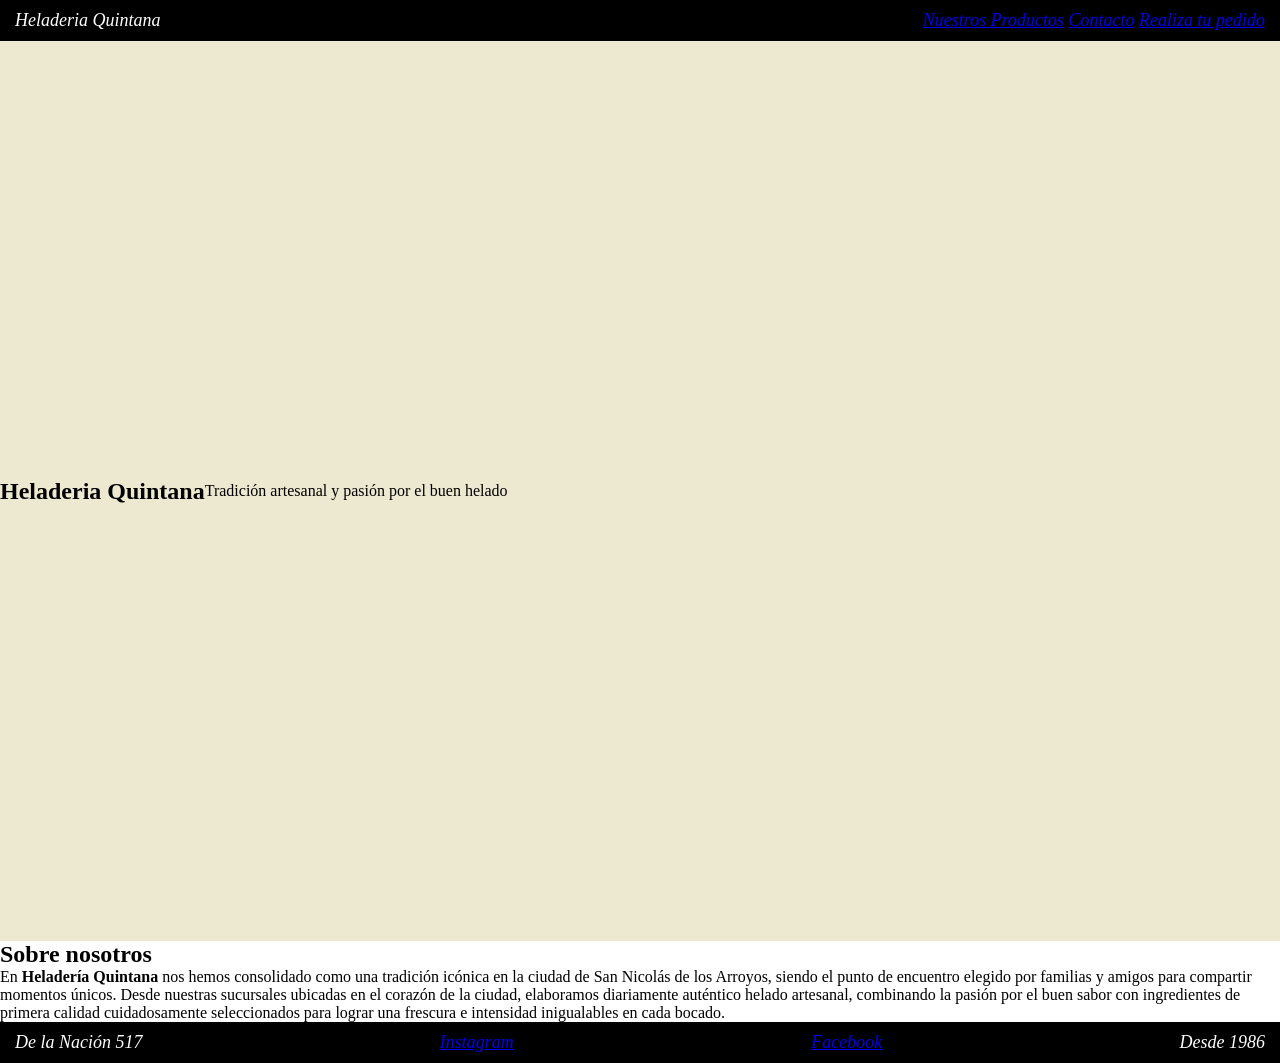
==== index.html @ e4393b59 "Agregue foto en hero y agregue productos en html" ====
<!DOCTYPE html>
<html lang="en">
<head>
    <meta charset="UTF-8">
    <meta name="viewport" content="width=device-width, initial-scale=1.0">
    <title>Heladeria Quintana</title>
    <link rel="stylesheet" href="style.css" >  </link>
</head>
<body>
    <header class="barra">
        <span class="logo">Heladeria Quintana</span>


    <nav>
        <a href="./index2.html">Nuestros Productos</a>
        <a href="https://api.whatsapp.com/send/?phone=5493364666081&text&type=phone_number&app_absent=0">Contacto</a>
        <a href="https://pedido.shop/heladeriasquintana?fbclid=PAAaZ4vkwgsIvfXPquvOs13hn6nMwa2LDL-NEA3iS5QfxO9up2iaN5V558AVs">Realiza tu pedido</a>
    </nav>
    </header>



<main class="contenedor">


    <section class="hero">
        <h1>Heladeria Quintana</h1>
        <p>Tradición artesanal y pasión por el buen helado</p>
    </section>

    <section class="info">
        <h2>Sobre nosotros</h2>
        <p>
     En <strong>Heladería Quintana</strong> nos hemos consolidado como una tradición icónica en la ciudad de San Nicolás de los Arroyos, siendo el punto de encuentro elegido por familias y amigos para compartir momentos únicos. Desde nuestras sucursales ubicadas en el corazón de la ciudad, elaboramos diariamente auténtico helado artesanal, combinando la pasión por el buen sabor con ingredientes de primera calidad cuidadosamente seleccionados para lograr una frescura e intensidad inigualables en cada bocado.
        </p>
  
    </section>
</main>

<footer class="pie">

    <p>De la Nación 517</p>
    <a href="/.https://www.instagram.com/heladeriasquintana/?hl=es">Instagram</a>
    <a href="/.https://www.facebook.com/HELADERIAQUINTANA/?locale=es_LA">Facebook</a>
    <p>Desde 1986</p>
</footer>
    
</body>
</html>
---- style.css ----
*
{
    margin: 0;
    padding: 0;
    box-sizing: border-box;

}

.barra
{
    display: flex;
    justify-content: space-between;
    align-items: center;
    padding: 10px 15px;
    background-color: black;
    font-style: italic;
    color: white;
    font-size: 18px;
    position: sticky;
}


.hero
{
    align-items: center;
    height: 100vh;
    background-repeat: no-repeat;
    background-size: cover;
    background-attachment: fixed;
    background-position: center;
    background-image:url(https://yourfiles.cloud/uploads/3a879910a7c1b72de83366fd846cadd3/119177911_2774421042795753_2098286975113185085_o.jpg);
    display: flex;
    position: sticky;
    
    

}
.contenedor {
  
  max-width: 100%;
  margin: 0 auto;
  
}

body 
{
    font-family: 'Times New Roman', Times, serif;
    background-color:#ede8d0;
    
    
}

.info
{
    align-items: center;
    background-color:white;
    color: black;
}

.producto {
  position: relative;
  background-color: #ffffff;
  border: 1px solid #e5d5c5;
  border-radius: 8px;
  padding: 1rem 1.25rem;
  margin-bottom: 1rem;
}

.pie
{
    display: flex;
    justify-content: space-between;
    align-items: center;
    padding: 10px 15px;
    background-color: black;
    font-style: italic;
    color: white;
    font-size: 18px;
    bottom: 0;
}
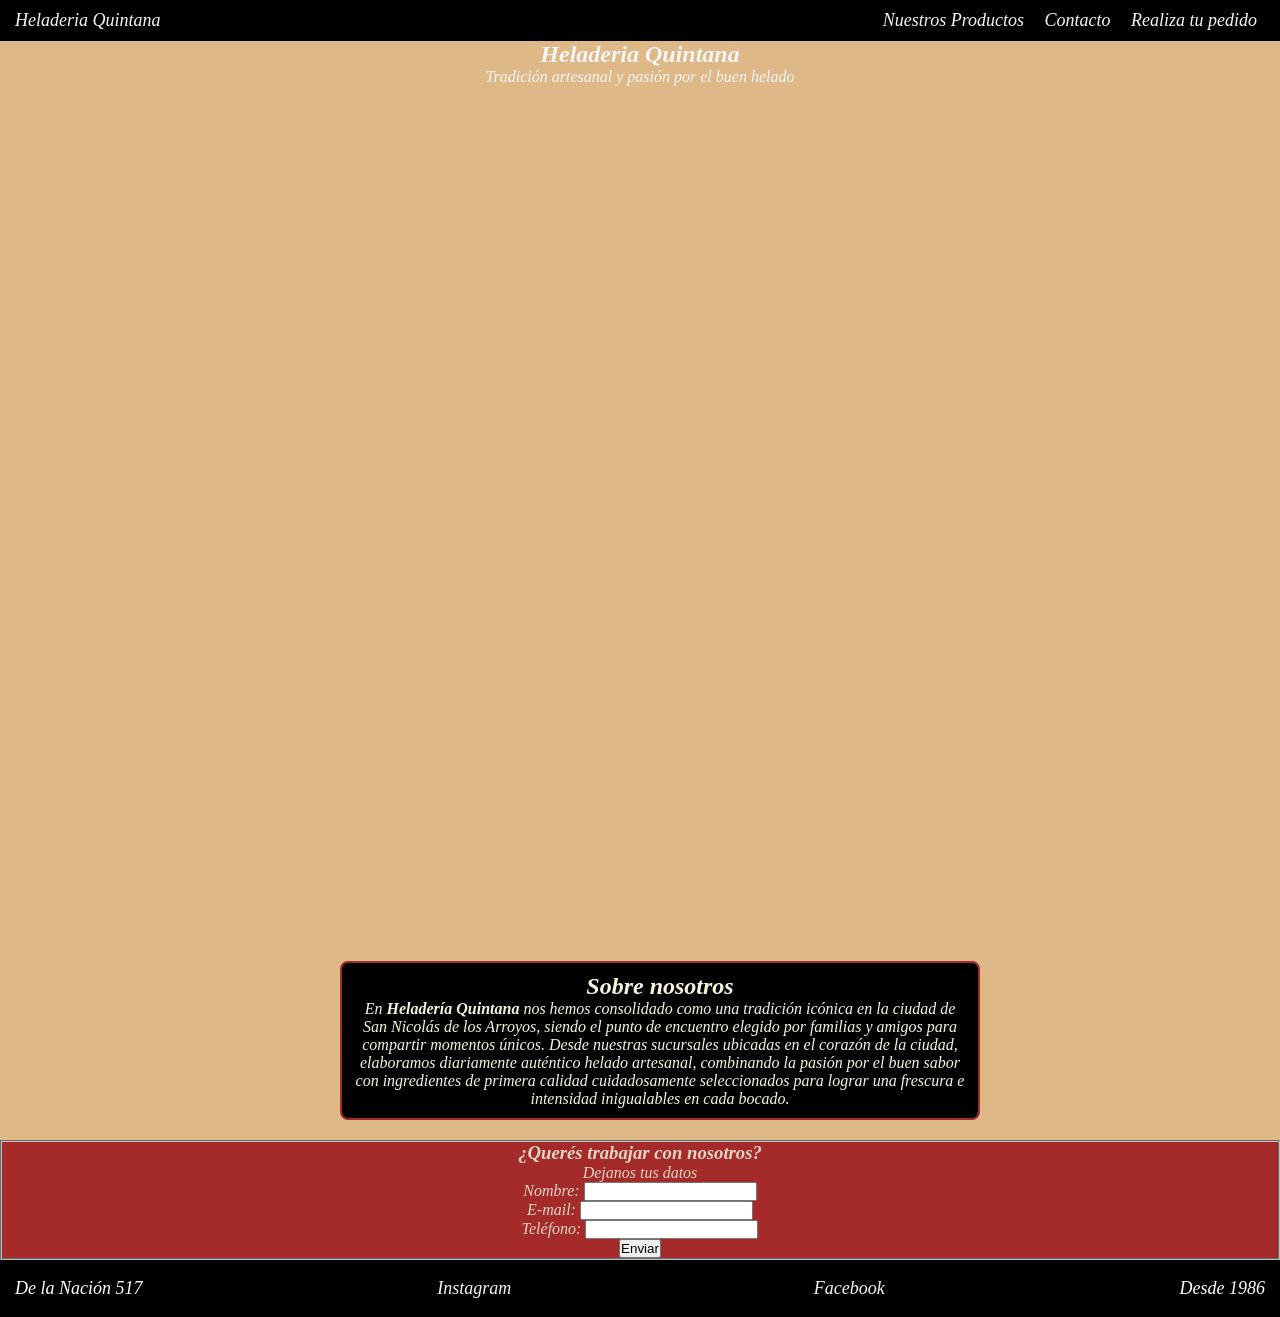
==== commit 8aa69cd7: "Seccion sobre nosotros modificada, se agrego fieldset" ====
--- a/index.html
+++ b/index.html
@@ -24,17 +24,46 @@
 
 
     <section class="hero">
-        <h1>Heladeria Quintana</h1>
-        <p>Tradición artesanal y pasión por el buen helado</p>
+        <span>
+            <h1>Heladeria Quintana</h1>
+            <p>Tradición artesanal y pasión por el buen helado</p>
+        </span>
     </section>
 
     <section class="info">
         <h2>Sobre nosotros</h2>
-        <p>
-     En <strong>Heladería Quintana</strong> nos hemos consolidado como una tradición icónica en la ciudad de San Nicolás de los Arroyos, siendo el punto de encuentro elegido por familias y amigos para compartir momentos únicos. Desde nuestras sucursales ubicadas en el corazón de la ciudad, elaboramos diariamente auténtico helado artesanal, combinando la pasión por el buen sabor con ingredientes de primera calidad cuidadosamente seleccionados para lograr una frescura e intensidad inigualables en cada bocado.
+        <p>En <strong>Heladería Quintana</strong> nos hemos consolidado como una tradición icónica en la ciudad de San Nicolás de los Arroyos,
+             siendo el punto de encuentro elegido por familias y amigos para compartir momentos únicos. Desde nuestras sucursales ubicadas en 
+             el corazón de la ciudad, elaboramos diariamente auténtico helado artesanal, combinando la pasión por el buen sabor con ingredientes
+             de primera calidad cuidadosamente seleccionados para lograr una frescura e intensidad inigualables en cada bocado.
         </p>
+        
   
     </section>
+
+    <fieldset>
+        <h3>¿Querés trabajar con nosotros?</h3>
+        <p>Dejanos tus datos</p>
+
+        <div>
+            <label for="nombre">Nombre:</label>
+            <input type="nombre" id="nombre"/>
+        </div>
+        
+        
+        <div>
+            <label for="email">E-mail:</label>
+            <input type="email" id="email"/>
+        </div>
+        
+
+        <div>
+            <label for="telefono">Teléfono:</label>
+            <input type="telefono" id="telefono"/>
+        </div>
+        
+        <button>Enviar</button>
+    </fieldset>
 </main>
 
 <footer class="pie">
--- a/style.css
+++ b/style.css
@@ -1,3 +1,9 @@
+:root
+{
+    --color--letras:  #F5F5F5;
+    --estilo--letra:italic;
+}
+
 *
 {
     margin: 0;
@@ -6,6 +12,7 @@
 
 }
 
+
 .barra
 {
     display: flex;
@@ -13,49 +20,96 @@
     align-items: center;
     padding: 10px 15px;
     background-color: black;
-    font-style: italic;
-    color: white;
+    font-style:var(--estilo--letra);
+    color:var(--color--letras);
     font-size: 18px;
     position: sticky;
+    z-index: 1;
+    top:0;
+    
+    
+    
+}
+a
+{
+  color: var(--color--letras);
+  margin: 8px;
+  text-decoration: none; 
+  
+}
+
+a:hover
+{
+  color: #e74c3c;
 }
 
 
 .hero
 {
-    align-items: center;
+    text-align: center;
     height: 100vh;
     background-repeat: no-repeat;
     background-size: cover;
     background-attachment: fixed;
     background-position: center;
     background-image:url(https://yourfiles.cloud/uploads/3a879910a7c1b72de83366fd846cadd3/119177911_2774421042795753_2098286975113185085_o.jpg);
-    display: flex;
-    position: sticky;
+    color:var(--color--letras);
+    font-style: var(--estilo--letra);
     
     
+    
+}
 
-}
 .contenedor {
   
   max-width: 100%;
   margin: 0 auto;
+  
   
 }
 
 body 
 {
     font-family: 'Times New Roman', Times, serif;
-    background-color:#ede8d0;
+    background-color:burlywood;
+    font-style:var(--estilo--letra);
     
     
 }
 
 .info
 {
+    
+    background-color:black;
+    color:beige;
+    position: relative;
+    padding: 10px;
+    border-radius: 8px;
+    border:2px solid brown;
+    text-wrap: wrap;
+    text-align: center;
+    width: 50%;
+    left:25vw;
+    margin: 20px;
+    
+    
+    
+}
+
+fieldset 
+{
+    border-radius: 8px solid grey;
+    background-color: brown;
+    color: #e5d5c5;
     align-items: center;
-    background-color:white;
-    color: black;
+    text-align: center;
+    position: sticky;
+    justify-content: space-between;
+
+
 }
+
+
 
 .producto {
   position: relative;
@@ -65,6 +119,8 @@
   padding: 1rem 1.25rem;
   margin-bottom: 1rem;
 }
+
+
 
 .pie
 {
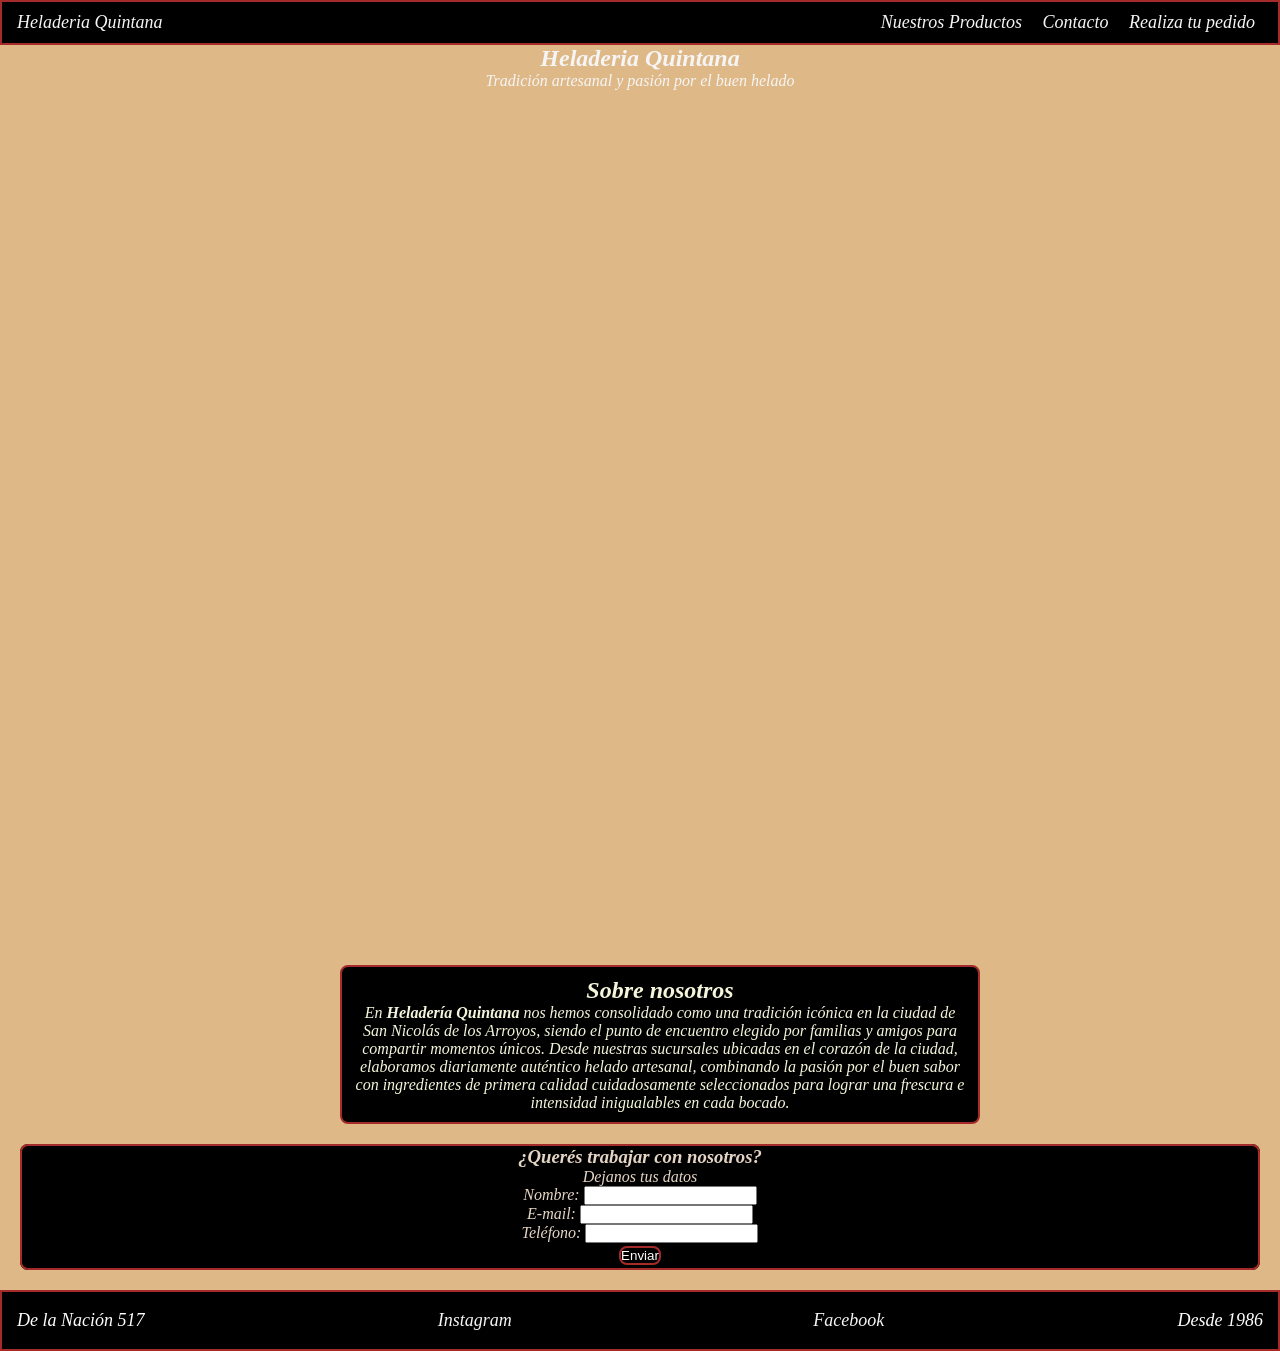
==== commit 86446c9a: "Se modifico la clase barra y el fieldset (agregue button)" ====
--- a/index.html
+++ b/index.html
@@ -12,7 +12,7 @@
 
 
     <nav>
-        <a href="./index2.html">Nuestros Productos</a>
+        <a href="./productos.html">Nuestros Productos</a>
         <a href="https://api.whatsapp.com/send/?phone=5493364666081&text&type=phone_number&app_absent=0">Contacto</a>
         <a href="https://pedido.shop/heladeriasquintana?fbclid=PAAaZ4vkwgsIvfXPquvOs13hn6nMwa2LDL-NEA3iS5QfxO9up2iaN5V558AVs">Realiza tu pedido</a>
     </nav>
--- a/style.css
+++ b/style.css
@@ -2,6 +2,7 @@
 {
     --color--letras:  #F5F5F5;
     --estilo--letra:italic;
+    --color--efecto: #e74c3c;
 }
 
 *
@@ -26,6 +27,7 @@
     position: sticky;
     z-index: 1;
     top:0;
+    border: 2px solid brown;
     
     
     
@@ -40,7 +42,7 @@
 
 a:hover
 {
-  color: #e74c3c;
+  color:var(--color--efecto)
 }
 
 
@@ -98,15 +100,34 @@
 
 fieldset 
 {
-    border-radius: 8px solid grey;
-    background-color: brown;
+    border-radius: 8px;
+    border: 2px solid brown;; 
+    background-color: black;
     color: #e5d5c5;
     align-items: center;
     text-align: center;
     position: sticky;
     justify-content: space-between;
+    margin: 20px;
+    
 
 
+}
+fieldset button
+{
+    background-color: black;
+    color: #ffffff;
+    border-radius: 8px;
+    transition: transform 0,5s ease;
+    border: 2px solid brown;
+    margin: 3px;
+}
+
+fieldset button:hover
+{
+  color: var(--color--efecto);
+  transform: scale(1,1);
+  box-shadow:2px 2px 10px brown ;
 }
 
 
@@ -118,8 +139,13 @@
   border-radius: 8px;
   padding: 1rem 1.25rem;
   margin-bottom: 1rem;
+  align-content: center;
 }
 
+.precio
+ {
+    color: brown;
+ }
 
 
 .pie
@@ -133,4 +159,5 @@
     color: white;
     font-size: 18px;
     bottom: 0;
+    border: 2px solid brown;
 }
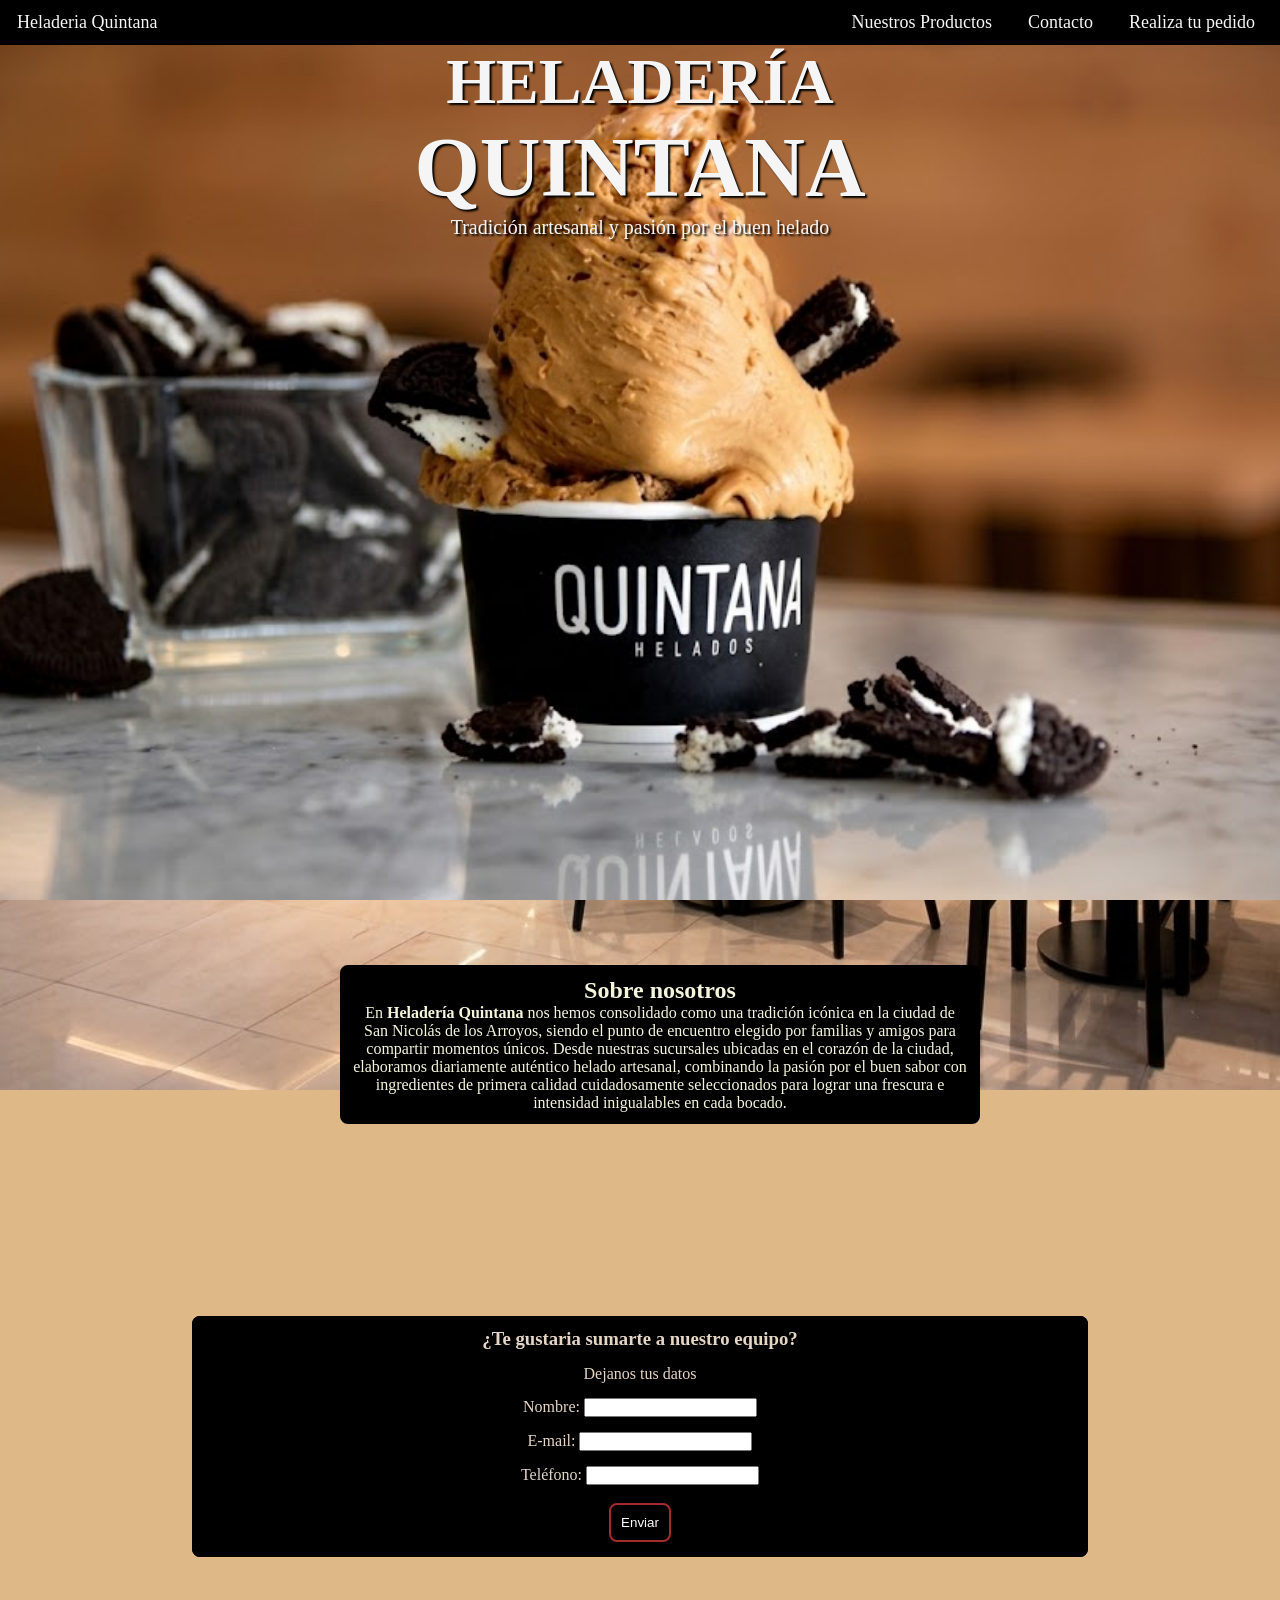
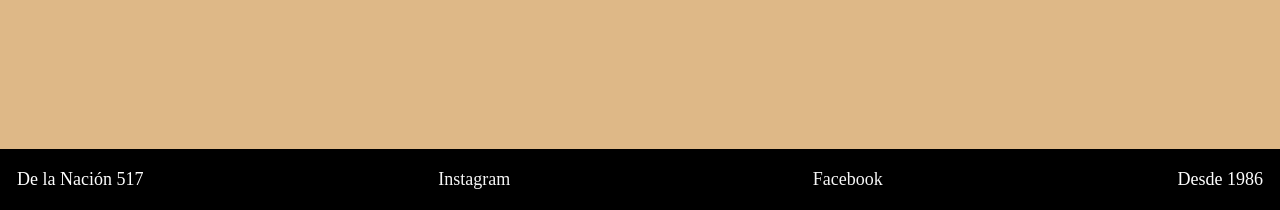
==== commit 2cb3afff: "Se agrego imagen al body y se modifico fuente del hero" ====
--- a/index.html
+++ b/index.html
@@ -9,13 +9,15 @@
 <body>
     <header class="barra">
         <span class="logo">Heladeria Quintana</span>
-
+    
 
     <nav>
-        <a href="./productos.html">Nuestros Productos</a>
-        <a href="https://api.whatsapp.com/send/?phone=5493364666081&text&type=phone_number&app_absent=0">Contacto</a>
-        <a href="https://pedido.shop/heladeriasquintana?fbclid=PAAaZ4vkwgsIvfXPquvOs13hn6nMwa2LDL-NEA3iS5QfxO9up2iaN5V558AVs">Realiza tu pedido</a>
+    <ul>    
+        <li><a href="./productos.html">Nuestros Productos</a></li>
+        <li><a href="https://api.whatsapp.com/send/?phone=5493364666081&text&type=phone_number&app_absent=0">Contacto</a></li>
+        <li><a href="https://pedido.shop/heladeriasquintana?fbclid=PAAaZ4vkwgsIvfXPquvOs13hn6nMwa2LDL-NEA3iS5QfxO9up2iaN5V558AVs">Realiza tu pedido</a></li>
     </nav>
+    </ul>
     </header>
 
 
@@ -25,7 +27,9 @@
 
     <section class="hero">
         <span>
-            <h1>Heladeria Quintana</h1>
+            
+            <h1>HELADERÍA</h1>
+            <h3>QUINTANA</h3>
             <p>Tradición artesanal y pasión por el buen helado</p>
         </span>
     </section>
@@ -42,23 +46,23 @@
     </section>
 
     <fieldset>
-        <h3>¿Querés trabajar con nosotros?</h3>
+        <h3>¿Te gustaria sumarte a nuestro equipo?</h3>
         <p>Dejanos tus datos</p>
 
         <div>
-            <label for="nombre">Nombre:</label>
+            <label for="nombre">Nombre: </label>
             <input type="nombre" id="nombre"/>
         </div>
         
         
         <div>
-            <label for="email">E-mail:</label>
+            <label for="email">E-mail: </label>
             <input type="email" id="email"/>
         </div>
         
 
         <div>
-            <label for="telefono">Teléfono:</label>
+            <label for="telefono">Teléfono: </label>
             <input type="telefono" id="telefono"/>
         </div>
         
@@ -69,8 +73,8 @@
 <footer class="pie">
 
     <p>De la Nación 517</p>
-    <a href="/.https://www.instagram.com/heladeriasquintana/?hl=es">Instagram</a>
-    <a href="/.https://www.facebook.com/HELADERIAQUINTANA/?locale=es_LA">Facebook</a>
+    <a href="https://www.instagram.com/heladeriasquintana/?hl=es">Instagram</a>
+    <a href="https://www.facebook.com/HELADERIAQUINTANA/?locale=es_LA">Facebook</a>
     <p>Desde 1986</p>
 </footer>
     
--- a/style.css
+++ b/style.css
@@ -1,8 +1,8 @@
 :root
 {
     --color--letras:  #F5F5F5;
-    --estilo--letra:italic;
     --color--efecto: #e74c3c;
+    --tipo--letra:'Playfair Display', serif;
 }
 
 *
@@ -21,17 +21,24 @@
     align-items: center;
     padding: 10px 15px;
     background-color: black;
-    font-style:var(--estilo--letra);
+    font-family: var(--tipo--letra);
     color:var(--color--letras);
     font-size: 18px;
     position: sticky;
     z-index: 1;
     top:0;
-    border: 2px solid brown;
-    
-    
+    border: 2px solid black;      
     
 }
+
+.barra ul
+{
+    display: flex;
+    justify-content: space-between;
+    gap: 20px;
+    list-style: none;
+}
+
 a
 {
   color: var(--color--letras);
@@ -49,18 +56,31 @@
 .hero
 {
     text-align: center;
-    height: 100vh;
+    height: 100vh ;
     background-repeat: no-repeat;
     background-size: cover;
     background-attachment: fixed;
     background-position: center;
-    background-image:url(https://yourfiles.cloud/uploads/3a879910a7c1b72de83366fd846cadd3/119177911_2774421042795753_2098286975113185085_o.jpg);
+    background-image:url(/hero-quintana.jpg);
+     display: flex;
+    flex-direction: column;
     color:var(--color--letras);
-    font-style: var(--estilo--letra);
-    
-    
-    
+    font-family:var(--tipo--letra);
+    text-shadow: 2px 2px 2px black;
+    font-size: 20px;            
 }
+
+.hero h1 
+{
+    font-size: 64px;
+}
+
+.hero h3
+{
+    font-size:84px;
+}
+
+
 
 .contenedor {
   
@@ -72,9 +92,14 @@
 
 body 
 {
-    font-family: 'Times New Roman', Times, serif;
+    font-family: var(--estilo--letra);
     background-color:burlywood;
-    font-style:var(--estilo--letra);
+    font-family: var(--tipo--letra);
+    background-repeat: no-repeat;
+    background-size: cover;
+    background-attachment: fixed;
+    background-position: center;
+    background-image:url(imagen.fondo.body.jpg);
     
     
 }
@@ -87,12 +112,13 @@
     position: relative;
     padding: 10px;
     border-radius: 8px;
-    border:2px solid brown;
+    border:2px solid black;
     text-wrap: wrap;
     text-align: center;
     width: 50%;
     left:25vw;
     margin: 20px;
+    font-family:var(--tipo--letra);
     
     
     
@@ -101,16 +127,22 @@
 fieldset 
 {
     border-radius: 8px;
-    border: 2px solid brown;; 
-    background-color: black;
+    border: 2px solid black;; 
+    background-color:black;
     color: #e5d5c5;
     align-items: center;
     text-align: center;
     position: sticky;
     justify-content: space-between;
-    margin: 20px;
+    margin: 15%;
+    display: flex;
+    position: relative;
+    bottom: 0;
+    flex-direction: column;
+    gap: 15px;
+    padding: 10px;
+    font-family: var(--tipo--letra);
     
-
 
 }
 fieldset button
@@ -118,15 +150,18 @@
     background-color: black;
     color: #ffffff;
     border-radius: 8px;
-    transition: transform 0,5s ease;
+    padding: 10px;
     border: 2px solid brown;
     margin: 3px;
+   
 }
 
 fieldset button:hover
 {
+    transform: scale(1.1);
+  transition: all 0,5s ease;
   color: var(--color--efecto);
-  transform: scale(1,1);
+  
   box-shadow:2px 2px 10px brown ;
 }
 
@@ -155,9 +190,9 @@
     align-items: center;
     padding: 10px 15px;
     background-color: black;
-    font-style: italic;
+    font-family: var(--tipo--letra);
     color: white;
     font-size: 18px;
     bottom: 0;
-    border: 2px solid brown;
+    border: 2px solid black;
 }
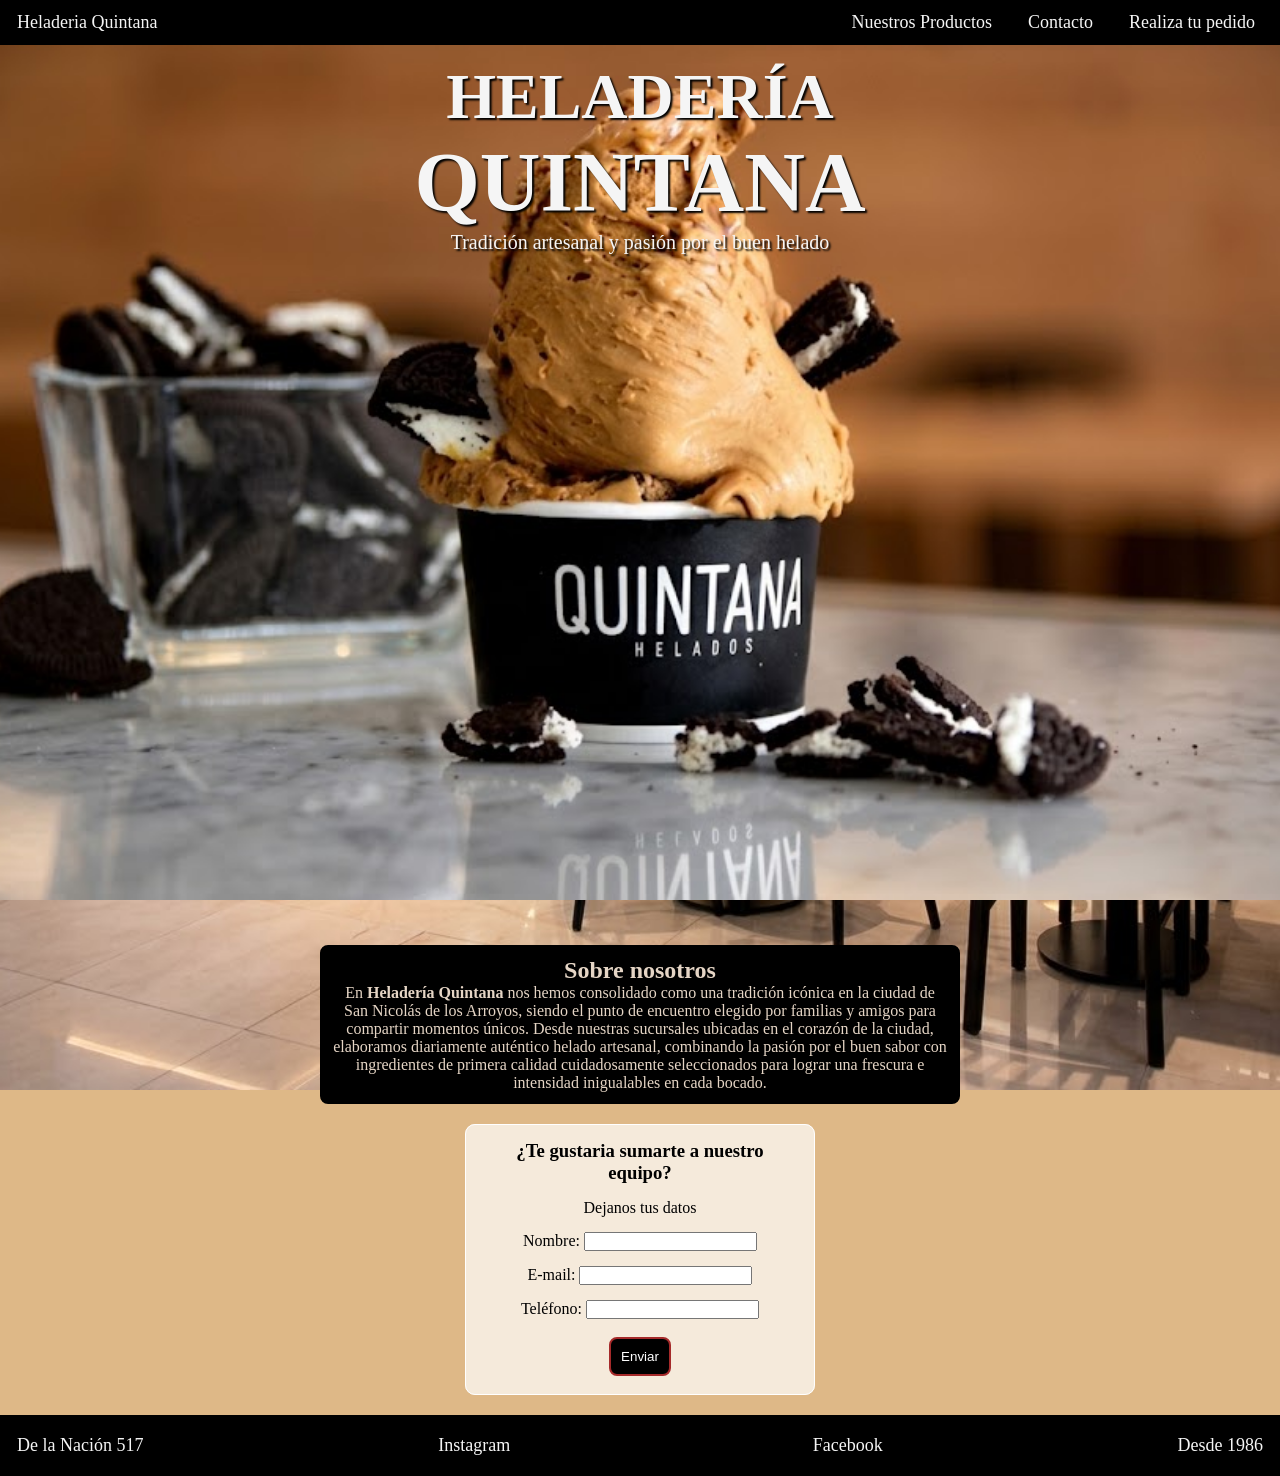
==== commit b6ec6f9a: "Se modifico html producto" ====
--- a/index.html
+++ b/index.html
@@ -16,8 +16,9 @@
         <li><a href="./productos.html">Nuestros Productos</a></li>
         <li><a href="https://api.whatsapp.com/send/?phone=5493364666081&text&type=phone_number&app_absent=0">Contacto</a></li>
         <li><a href="https://pedido.shop/heladeriasquintana?fbclid=PAAaZ4vkwgsIvfXPquvOs13hn6nMwa2LDL-NEA3iS5QfxO9up2iaN5V558AVs">Realiza tu pedido</a></li>
+    
+    </ul>
     </nav>
-    </ul>
     </header>
 
 
--- a/style.css
+++ b/style.css
@@ -27,7 +27,8 @@
     position: sticky;
     z-index: 1;
     top:0;
-    border: 2px solid black;      
+    border: 2px solid black; 
+    flex-wrap: wrap;     
     
 }
 
@@ -67,12 +68,14 @@
     color:var(--color--letras);
     font-family:var(--tipo--letra);
     text-shadow: 2px 2px 2px black;
-    font-size: 20px;            
+    font-size: 20px;  
+    flex-wrap: wrap;          
 }
 
 .hero h1 
 {
     font-size: 64px;
+    margin-top: 15px;
 }
 
 .hero h3
@@ -86,7 +89,7 @@
   
   max-width: 100%;
   margin: 0 auto;
-  
+  flex-wrap: wrap;
   
 }
 
@@ -100,15 +103,17 @@
     background-attachment: fixed;
     background-position: center;
     background-image:url(imagen.fondo.body.jpg);
-    
-    
-}
+    flex-wrap: wrap;
+    
+    
+}
+
 
 .info
 {
     
     background-color:black;
-    color:beige;
+    color: #e5d5c5;
     position: relative;
     padding: 10px;
     border-radius: 8px;
@@ -117,31 +122,44 @@
     text-align: center;
     width: 50%;
     left:25vw;
-    margin: 20px;
     font-family:var(--tipo--letra);
-    
-    
+    flex-wrap: wrap;
+    justify-content: center;
+    transition: all 0.5s ease;
+    
+}
+
+
+
+.info:hover{
+    
+  transform: scale(1.1);
     
 }
 
 fieldset 
 {
-    border-radius: 8px;
-    border: 2px solid black;; 
-    background-color:black;
-    color: #e5d5c5;
+    border-radius: 10px;
+    border: 1px solid white;; 
+    background-color:rgba(255, 255, 255, 0.7);
+    color:black;
     align-items: center;
     text-align: center;
     position: sticky;
     justify-content: space-between;
-    margin: 15%;
+    margin: 20px auto;
     display: flex;
     position: relative;
     bottom: 0;
     flex-direction: column;
     gap: 15px;
-    padding: 10px;
-    font-family: var(--tipo--letra);
+    padding: 15px 20px;
+    font-family: var(--tipo--letra);
+    flex-wrap: wrap;
+    width: 350px;
+    
+    
+
     
 
 }
@@ -153,33 +171,90 @@
     padding: 10px;
     border: 2px solid brown;
     margin: 3px;
+    transition: all 0.3s ease;
    
 }
 
 fieldset button:hover
 {
-    transform: scale(1.1);
-  transition: all 0,5s ease;
-  color: var(--color--efecto);
-  
+  transform: scale(1.1);
+  color: var(--color--efecto); 
   box-shadow:2px 2px 10px brown ;
 }
 
 
-
+.productos{
+   
+  display: flex;
+  flex-wrap: wrap;
+  grid-template-columns: repeat(3, 1fr);
+  gap: 16px;
+  margin: 100px;
+  align-items: stretch;
+
+  
+  
+
+}
 .producto {
+  
   position: relative;
-  background-color: #ffffff;
   border: 1px solid #e5d5c5;
   border-radius: 8px;
-  padding: 1rem 1.25rem;
+  padding: 15px;
   margin-bottom: 1rem;
   align-content: center;
-}
-
-.precio
+  flex-wrap: wrap;
+  gap: 10px;
+  width: 250px;
+  align-items: center;
+  justify-content: center;
+  color: var(--color--letras);
+  background-color:rgba(0, 0, 0, 0.9);
+  padding: 4px 24px 24px;
+  margin: 10px;
+  flex-direction: column;
+  
+}
+.foto
+{   
+    width: 100%;
+    height: 150px;
+    background-repeat: no-repeat;
+    background-size: cover;
+    background-attachment: fixed;
+    background-position: center;
+    border-radius: 8px;
+
+}
+
+
+.producto:nth-child(1) .foto{background-image: url("https://m.media-amazon.com/images/M/MV5BMTNjNGU4NTUtYmVjMy00YjRiLTkxMWUtNzZkMDNiYjZhNmViXkEyXkFqcGc@._V1_.jpg");}
+.producto:nth-child(2) .foto{background-image: url("");}
+.producto:nth-child(3) .foto{background-image: url("");}
+.producto:nth-child(4) .foto{background-image: url("");}
+.producto:nth-child(5) .foto{background-image: url("");}
+.producto:nth-child(6) .foto{background-image: url("");}
+
+.oferta
  {
-    color: brown;
+    display: flex;
+    border-radius: 10px;
+    color: var(--color--letras);
+    background-color: brown;
+    width: 65px;
+    justify-content: center;
+    position: sticky;
+    flex-wrap: wrap;
+    top: -13px;
+    left: 5%;
+    
+    
+ }
+ 
+ .precio{
+    
+    color:aquamarine;
  }
 
 
@@ -190,9 +265,14 @@
     align-items: center;
     padding: 10px 15px;
     background-color: black;
-    font-family: var(--tipo--letra);
-    color: white;
+    color: var(--color--letras);
+    font-family: var(--tipo--letra);
     font-size: 18px;
     bottom: 0;
     border: 2px solid black;
+    flex-wrap: wrap;
+    position: relative;
+    
+
+    
 }
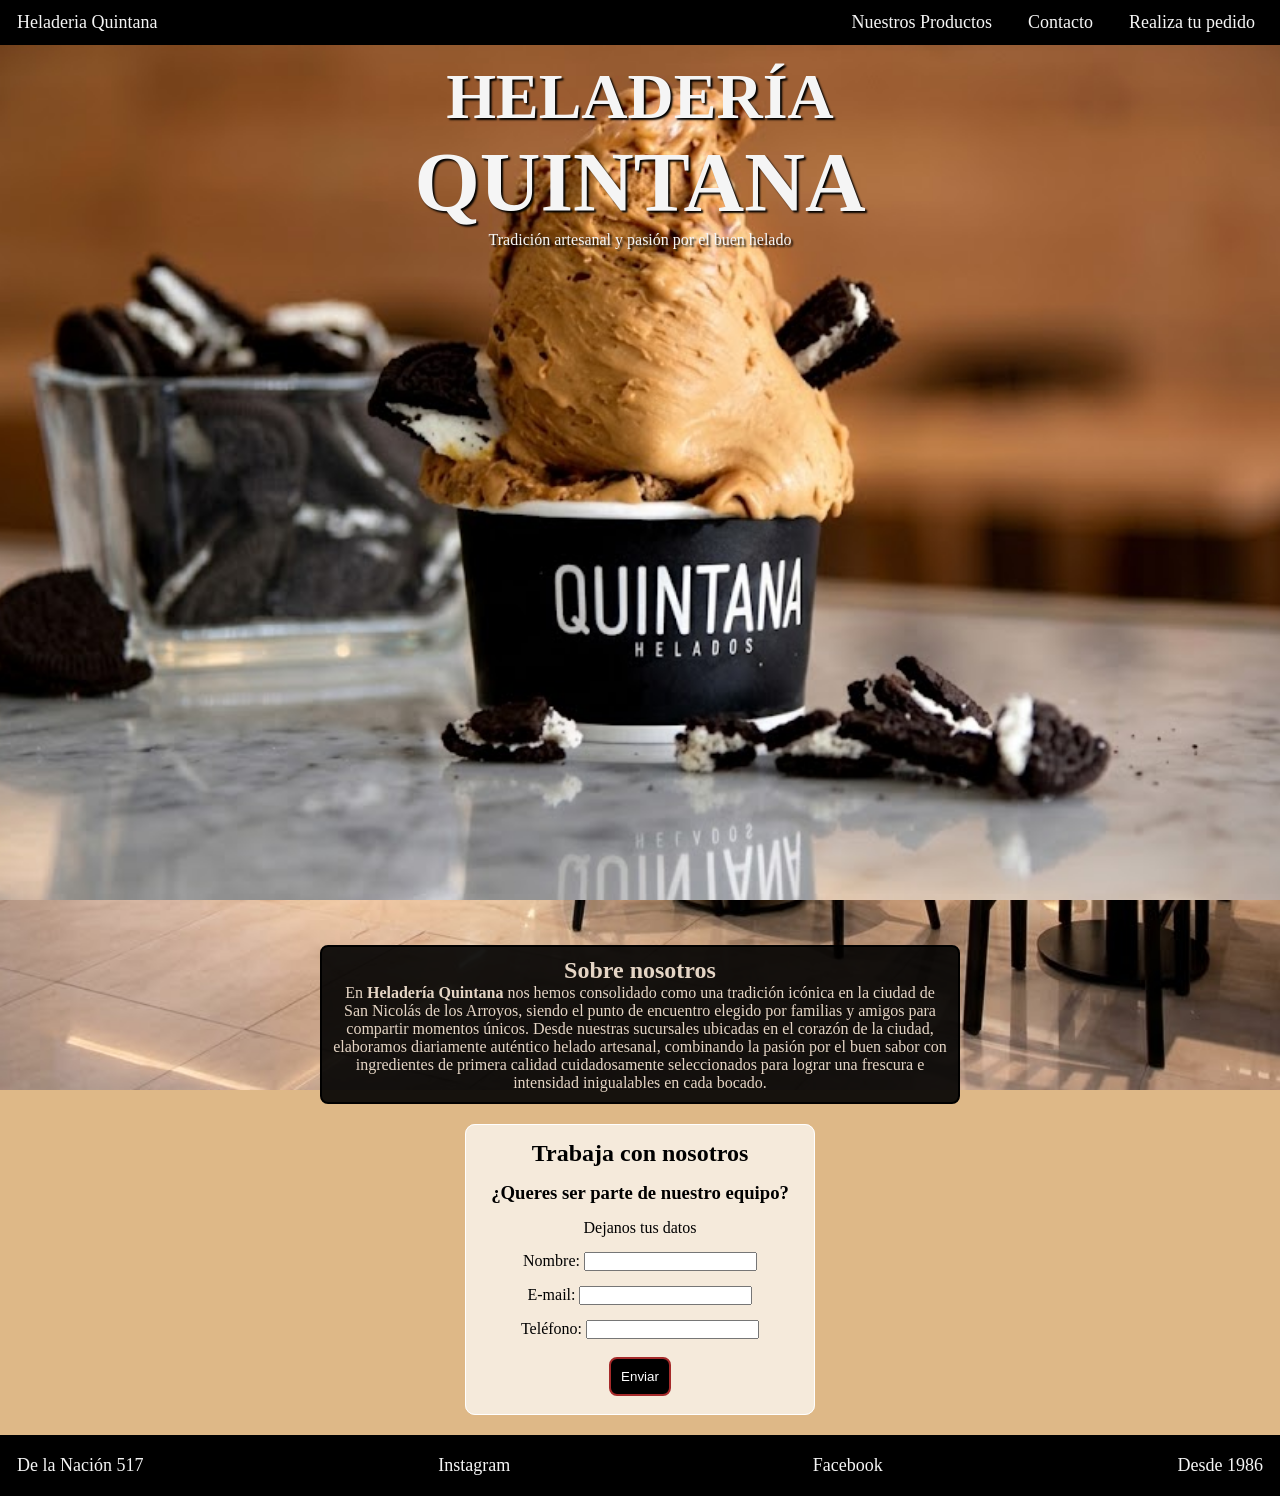
==== commit 1bfcfaf1: "Se completo html producto, agregando foto y hover" ====
--- a/index.html
+++ b/index.html
@@ -45,30 +45,32 @@
         
   
     </section>
+    <section class="Contacto">  
+        <fieldset>
+            <h1><strong>Trabaja con nosotros</strong></h1>
+            <h3>¿Queres ser parte de nuestro equipo?</h3>   
+            <p>Dejanos tus datos</p>
 
-    <fieldset>
-        <h3>¿Te gustaria sumarte a nuestro equipo?</h3>
-        <p>Dejanos tus datos</p>
-
-        <div>
-            <label for="nombre">Nombre: </label>
-            <input type="nombre" id="nombre"/>
-        </div>
+            <div>
+                <label for="nombre">Nombre: </label>
+                <input type="nombre" id="nombre"/>
+            </div>
         
         
-        <div>
-            <label for="email">E-mail: </label>
-            <input type="email" id="email"/>
-        </div>
+            <div>
+                <label for="email">E-mail: </label>
+                <input type="email" id="email"/>
+            </div>
         
 
-        <div>
-            <label for="telefono">Teléfono: </label>
-            <input type="telefono" id="telefono"/>
-        </div>
+            <div>
+                <label for="telefono">Teléfono: </label>
+                <input type="telefono" id="telefono"/>
+            </div>
         
-        <button>Enviar</button>
-    </fieldset>
+            <button>Enviar</button>
+        </fieldset>
+    </section>
 </main>
 
 <footer class="pie">
--- a/style.css
+++ b/style.css
@@ -62,13 +62,12 @@
     background-size: cover;
     background-attachment: fixed;
     background-position: center;
-    background-image:url(/hero-quintana.jpg);
-     display: flex;
+    background-image:url(./Fotos/hero-quintana.jpg);
+    display: flex;
     flex-direction: column;
     color:var(--color--letras);
     font-family:var(--tipo--letra);
-    text-shadow: 2px 2px 2px black;
-    font-size: 20px;  
+    text-shadow: 2px 2px 2px black; 
     flex-wrap: wrap;          
 }
 
@@ -102,7 +101,7 @@
     background-size: cover;
     background-attachment: fixed;
     background-position: center;
-    background-image:url(imagen.fondo.body.jpg);
+    background-image:url(./Fotos/imagen.fondo.body.jpg);
     flex-wrap: wrap;
     
     
@@ -112,7 +111,7 @@
 .info
 {
     
-    background-color:black;
+    background-color:rgba(0, 0, 0, 0.9);
     color: #e5d5c5;
     position: relative;
     padding: 10px;
@@ -185,37 +184,61 @@
 
 .productos{
    
+  display: grid;
+  grid-template-columns: repeat(3,1fr);
+  flex-wrap: wrap;
+  flex-direction: row;
+  justify-content: center;
+  align-items: stretch;
+  gap: 16px;
+  padding: 24px;
+  width: 80%;
+  margin: 0 auto;
+  align-items: stretch;
+  box-sizing: border-box;
+
+  
+  
+
+}
+.producto {
+  
   display: flex;
-  flex-wrap: wrap;
-  grid-template-columns: repeat(3, 1fr);
-  gap: 16px;
-  margin: 100px;
-  align-items: stretch;
-
-  
-  
-
-}
-.producto {
-  
-  position: relative;
   border: 1px solid #e5d5c5;
   border-radius: 8px;
   padding: 15px;
-  margin-bottom: 1rem;
-  align-content: center;
   flex-wrap: wrap;
   gap: 10px;
   width: 250px;
-  align-items: center;
-  justify-content: center;
+  justify-content: space-between;
   color: var(--color--letras);
   background-color:rgba(0, 0, 0, 0.9);
   padding: 4px 24px 24px;
   margin: 10px;
   flex-direction: column;
-  
-}
+  transition: all 0.5s ease;
+  
+}
+.producto:hover{
+
+transform: scale(1.1);
+border: 2px solid var(--color--efecto);
+
+}
+.tituloprod
+{
+  text-align: center;
+  color: var(--color--letras);
+  grid-column: 1 / -1;
+  width: 100%;
+  margin-bottom: 20px;
+  text-align: center;
+  font-family: var(--tipo--letra);
+  font-size: 40px;
+  flex-wrap: wrap;
+  text-shadow:2px 2px 2px black;
+}
+
 .foto
 {   
     width: 100%;
@@ -229,13 +252,6 @@
 }
 
 
-.producto:nth-child(1) .foto{background-image: url("https://m.media-amazon.com/images/M/MV5BMTNjNGU4NTUtYmVjMy00YjRiLTkxMWUtNzZkMDNiYjZhNmViXkEyXkFqcGc@._V1_.jpg");}
-.producto:nth-child(2) .foto{background-image: url("");}
-.producto:nth-child(3) .foto{background-image: url("");}
-.producto:nth-child(4) .foto{background-image: url("");}
-.producto:nth-child(5) .foto{background-image: url("");}
-.producto:nth-child(6) .foto{background-image: url("");}
-
 .oferta
  {
     display: flex;
@@ -275,4 +291,13 @@
     
 
     
+}
+
+@media(minwidh=700px)
+{
+    .barra{
+
+        flex-direction: column;
+    }
+     
 }
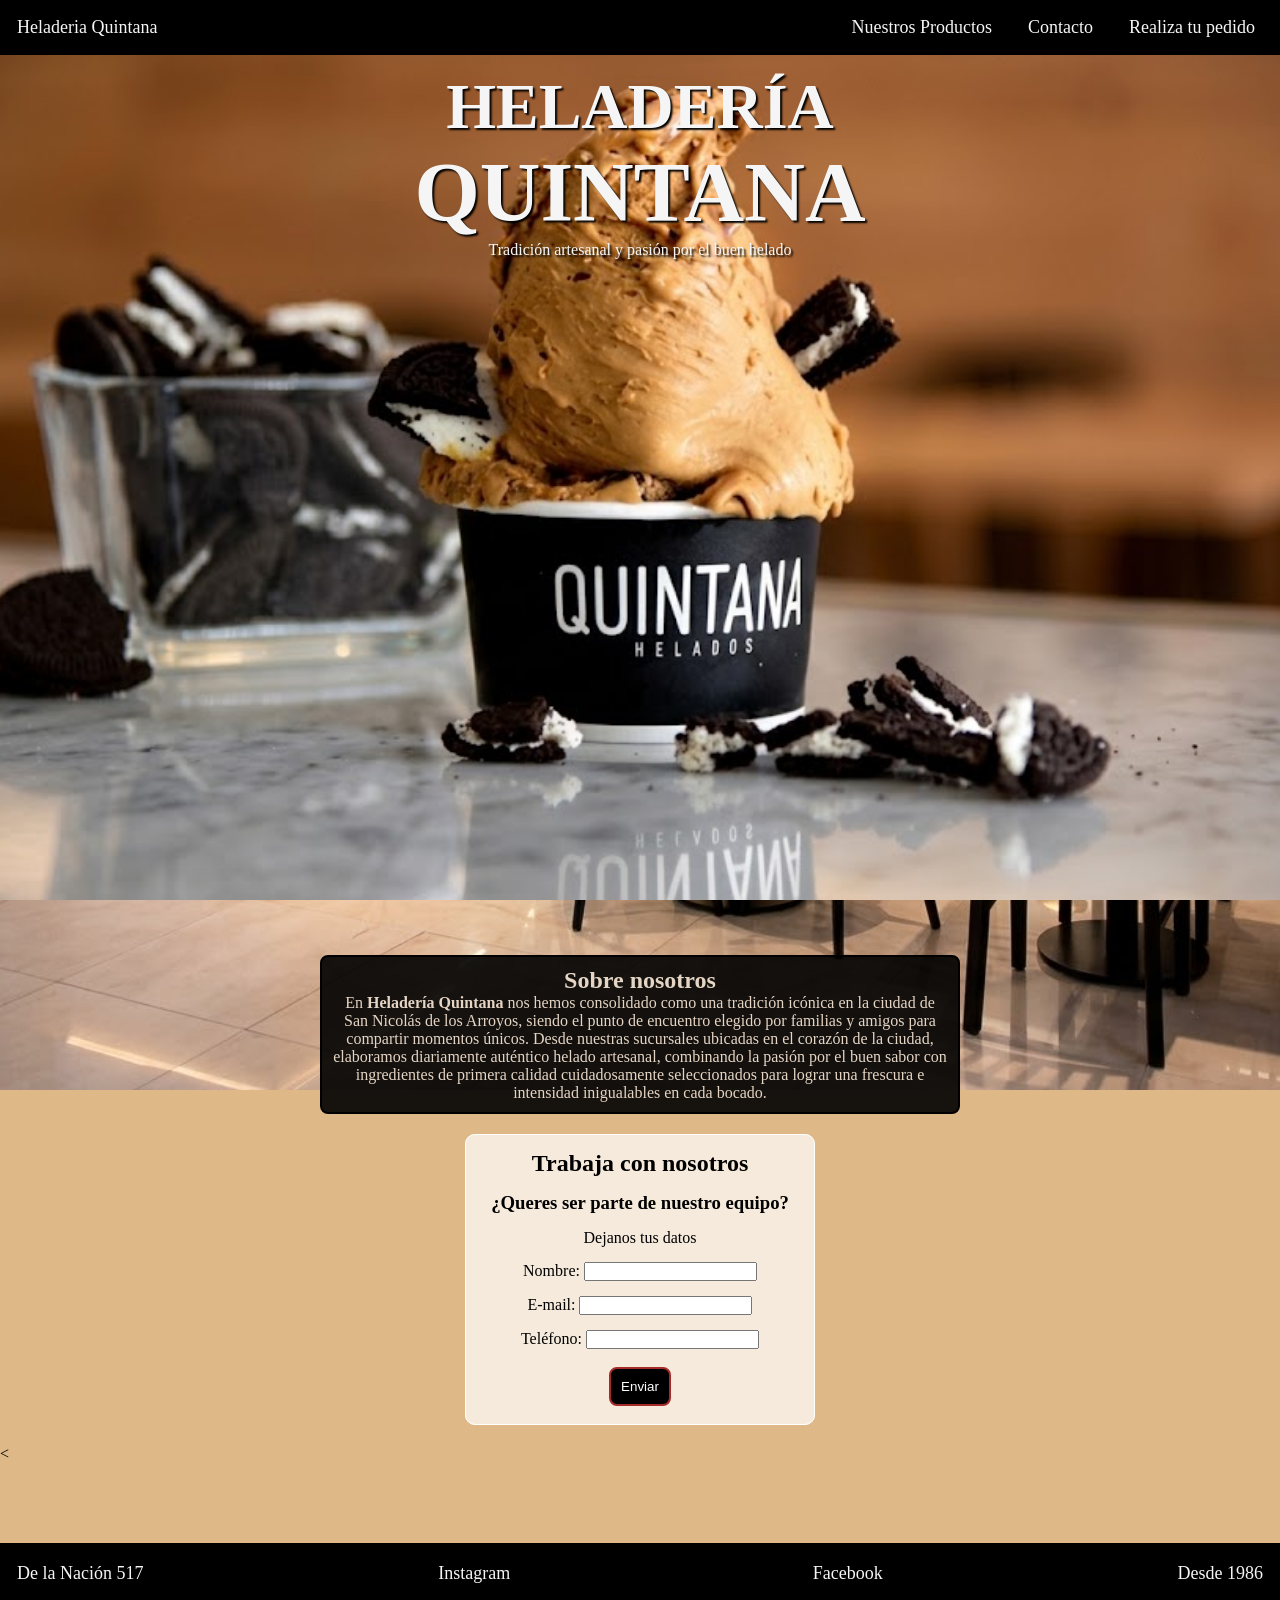
==== commit 5d0325ff: "html productos modificado" ====
--- a/index.html
+++ b/index.html
@@ -73,13 +73,13 @@
     </section>
 </main>
 
-<footer class="pie">
+    <<footer class="pie">
 
-    <p>De la Nación 517</p>
-    <a href="https://www.instagram.com/heladeriasquintana/?hl=es">Instagram</a>
-    <a href="https://www.facebook.com/HELADERIAQUINTANA/?locale=es_LA">Facebook</a>
-    <p>Desde 1986</p>
-</footer>
+        <p>De la Nación 517</p>
+        <a href="https://www.instagram.com/heladeriasquintana/?hl=es">Instagram</a>
+        <a href="https://www.facebook.com/HELADERIAQUINTANA/?locale=es_LA">Facebook</a>
+        <p>Desde 1986</p>
+    </footer>
     
 </body>
 </html>
--- a/style.css
+++ b/style.css
@@ -18,7 +18,6 @@
 {
     display: flex;
     justify-content: space-between;
-    align-items: center;
     padding: 10px 15px;
     background-color: black;
     font-family: var(--tipo--letra);
@@ -29,13 +28,13 @@
     top:0;
     border: 2px solid black; 
     flex-wrap: wrap;     
-    
+    width: 100%;
+    padding: 15px;
 }
 
 .barra ul
 {
     display: flex;
-    justify-content: space-between;
     gap: 20px;
     list-style: none;
 }
@@ -186,8 +185,6 @@
    
   display: grid;
   grid-template-columns: repeat(3,1fr);
-  flex-wrap: wrap;
-  flex-direction: row;
   justify-content: center;
   align-items: stretch;
   gap: 16px;
@@ -196,6 +193,7 @@
   margin: 0 auto;
   align-items: stretch;
   box-sizing: border-box;
+  max-width: 1000px;
 
   
   
@@ -206,21 +204,19 @@
   display: flex;
   border: 1px solid #e5d5c5;
   border-radius: 8px;
-  padding: 15px;
   flex-wrap: wrap;
-  gap: 10px;
-  width: 250px;
   justify-content: space-between;
   color: var(--color--letras);
   background-color:rgba(0, 0, 0, 0.9);
   padding: 4px 24px 24px;
-  margin: 10px;
   flex-direction: column;
-  transition: all 0.5s ease;
+  gap: 10px;
+  
+  z-index: 1;
   
 }
 .producto:hover{
-
+transition: all 0.5s ease;
 transform: scale(1.1);
 border: 2px solid var(--color--efecto);
 
@@ -270,7 +266,7 @@
  
  .precio{
     
-    color:aquamarine;
+    color:var(--color--efecto);
  }
 
 
@@ -288,16 +284,32 @@
     border: 2px solid black;
     flex-wrap: wrap;
     position: relative;
-    
-
-    
-}
-
-@media(minwidh=700px)
-{
-    .barra{
+    width: 100%;
+    margin-top: 80px;
+    
+
+    
+}
+
+
+
+@media(width<=800px)
+{
+    .barra, .pie{
 
         flex-direction: column;
+        gap: 10px;
+        padding: 10px;
+        align-items: center;
     }
+    
      
+    html, body {
+    overflow-x: hidden;
+  }
+
+  .productos{
+
+    grid-template-columns: 1fr;
+  }
 }
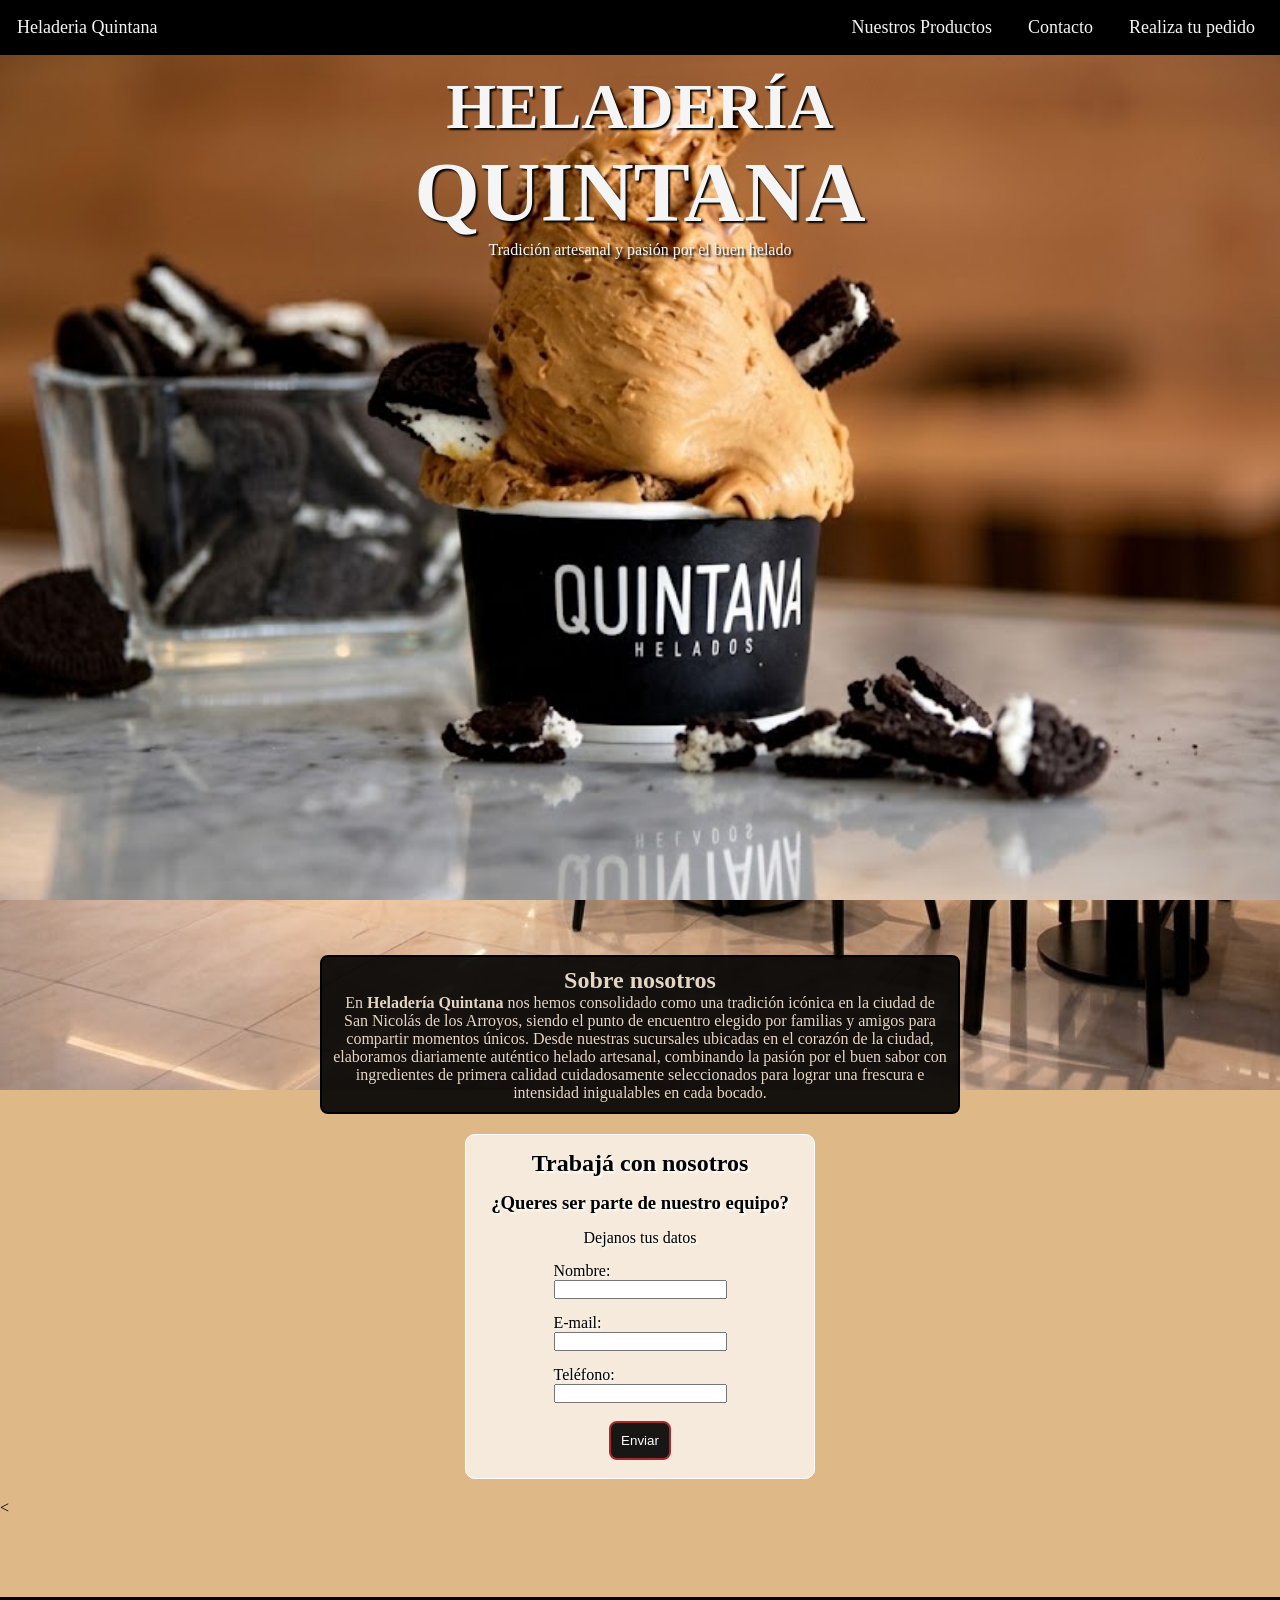
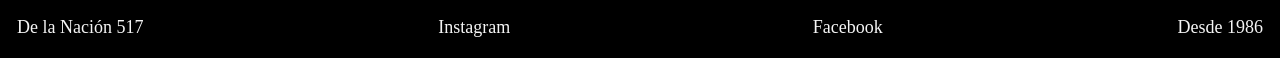
==== commit 372560d8: "modificacion en la clase producto" ====
--- a/index.html
+++ b/index.html
@@ -47,23 +47,23 @@
     </section>
     <section class="Contacto">  
         <fieldset>
-            <h1><strong>Trabaja con nosotros</strong></h1>
+            <h1><strong>Trabajá con nosotros</strong></h1>
             <h3>¿Queres ser parte de nuestro equipo?</h3>   
             <p>Dejanos tus datos</p>
 
-            <div>
+            <div class="datos">
                 <label for="nombre">Nombre: </label>
                 <input type="nombre" id="nombre"/>
             </div>
         
         
-            <div>
+            <div class="datos">
                 <label for="email">E-mail: </label>
                 <input type="email" id="email"/>
             </div>
         
 
-            <div>
+            <div class="datos">
                 <label for="telefono">Teléfono: </label>
                 <input type="telefono" id="telefono"/>
             </div>
--- a/style.css
+++ b/style.css
@@ -31,12 +31,17 @@
     width: 100%;
     padding: 15px;
 }
+.logo
+{
+    text-align: center;
+}
 
 .barra ul
 {
     display: flex;
     gap: 20px;
     list-style: none;
+    flex-direction: row;
 }
 
 a
@@ -155,6 +160,8 @@
     font-family: var(--tipo--letra);
     flex-wrap: wrap;
     width: 350px;
+    text-shadow: 2px 2px 2px white;
+    
     
     
 
@@ -163,13 +170,13 @@
 }
 fieldset button
 {
-    background-color: black;
+    background-color:rgba(0, 0, 0, 0.9);
     color: #ffffff;
     border-radius: 8px;
     padding: 10px;
     border: 2px solid brown;
     margin: 3px;
-    transition: all 0.3s ease;
+    transition: all 0.5s ease;
    
 }
 
@@ -178,6 +185,14 @@
   transform: scale(1.1);
   color: var(--color--efecto); 
   box-shadow:2px 2px 10px brown ;
+}
+
+.datos{
+
+    display: flex;
+    border-radius: 8px;
+    flex-direction: column;
+    text-align: left;
 }
 
 
@@ -299,8 +314,8 @@
 
         flex-direction: column;
         gap: 10px;
-        padding: 10px;
-        align-items: center;
+        padding: 6px;
+        
     }
     
      
